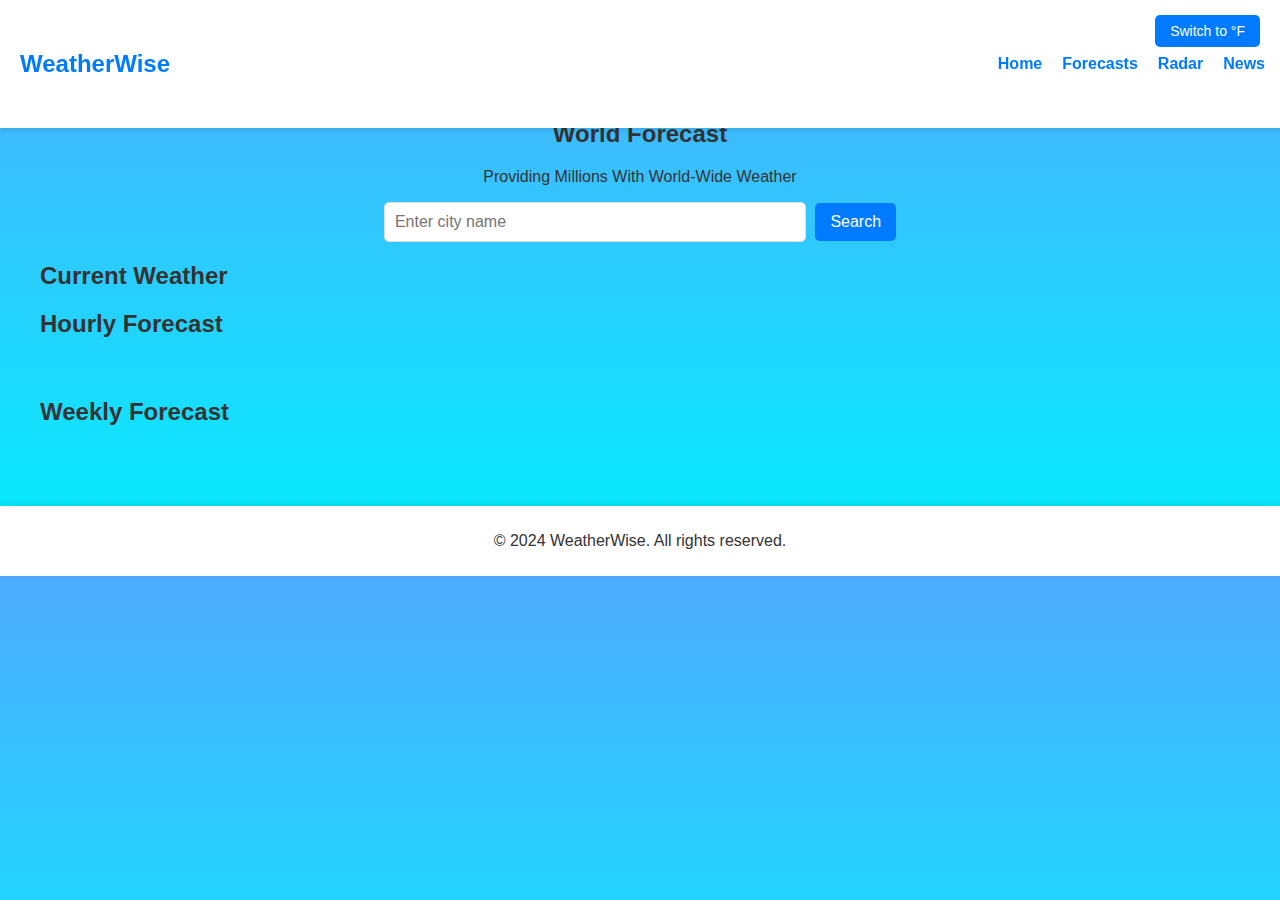
==== templates/forecast.html @ c9ec9c69 "New Build V2" ====
<!DOCTYPE html>
<html lang="en">
<head>
    <meta charset="UTF-8">
    <meta name="viewport" content="width=device-width, initial-scale=1.0">
    <title>WeatherWise - Forecast</title>
    <link rel="stylesheet" href="/static/styles.css">
    <link rel="stylesheet" href="https://cdnjs.cloudflare.com/ajax/libs/font-awesome/6.0.0/css/all.min.css">
</head>
<body>
    <header>
        <div class="logo">
            <h1>WeatherWise</h1>
        </div>
        <nav>
            <ul>
                <li><a href="/">Home</a></li>
                <li><a href="/forecast">Forecasts</a></li>
                <li><a href="/radar">Radar</a></li>
                <li><a href="/news">News</a></li>
            </ul>
        </nav>
    </header>
    <main>
        <!-- Search Section -->
        <section id="search">
            <h2>World Forecast</h2>
            <p>Providing Millions With World-Wide Weather</p>
            <input type="text" id="city" placeholder="Enter city name">
            <button id="search-btn">Search</button>
        </section>
        <!-- Current Weather -->
        <section id="current-weather">
            <h2>Current Weather</h2>
            <div id="weather-data">
                <!-- Dynamic current weather data will be inserted here -->
            </div>
        </section>

        <!-- Hourly Forecast -->
        <section id="hourly-forecast">
            <h2>Hourly Forecast</h2>
            <div id="hourly-data" class="hourly-container">
                <!-- Hourly forecast data will be inserted here -->
            </div>
        </section>

        <!-- Weekly Forecast -->
        <section id="weekly-forecast">
            <h2>Weekly Forecast</h2>
            <div id="weekly-data" class="weekly-container">
                <!-- Weekly forecast data will be inserted here -->
            </div>
        </section>
    </main>
    <footer>
        <p>&copy; 2024 WeatherWise. All rights reserved.</p>
    </footer>
    <script src="/static/script.js"></script>
</body>
</html>
---- static/styles.css ----
/* General Styles */
body {
    font-family: 'Arial', sans-serif;
    margin: 0;
    padding: 0;
    background: linear-gradient(to bottom, #4facfe, #00f2fe);
    color: #333;
}

/* Header */
header {
    background-color: #fff;
    padding: 20px;
    display: flex;
    justify-content: space-between;
    align-items: center;
    box-shadow: 0 2px 5px rgba(0, 0, 0, 0.1);
    position: fixed;
    top: 0;
    width: 100%;
    z-index: 1000;
}

/* Logo */
header .logo h1 {
    font-size: 1.5rem;
    color: #007BFF;
}

/* Navigation */
nav ul {
    list-style: none;
    display: flex;
    gap: 20px;
    margin: 0;
    padding: 0;
    padding-bottom: 35px;
    padding-top: 35px;
    padding-right: 35px;
}

nav ul li {
    margin: 0;
}

nav a {
    text-decoration: none;
    font-weight: bold;
    color: #007BFF;
}

nav a:hover {
    text-decoration: underline;
}

/* Main Section Styling */
main {
    padding: 100px 20px 20px 20px; /* Added top padding to account for fixed header */
    max-width: 1200px;
    width: 100%;
    margin: 0 auto;
}

/* Search Section */
#search {
    text-align: center;
    margin: 20px 0;
}

#search input {
    padding: 10px;
    width: 60%;
    max-width: 400px;
    border-radius: 5px;
    border: 1px solid #ddd;
    font-size: 16px;
}

#search button {
    padding: 10px 15px;
    border: none;
    background-color: #007BFF;
    color: white;
    border-radius: 5px;
    margin-left: 5px;
    font-size: 16px;
    cursor: pointer;
}

#search button:hover {
    background-color: #0056b3;
}

/* Weather Tiles */
.weather-tile {
    background-color: rgba(255, 255, 255, 0.9);
    border-radius: 15px;
    margin: 20px 0;
    padding: 20px;
    box-shadow: 0 4px 12px rgba(0, 0, 0, 0.1);
    text-align: center;
}

.weather-card {
    display: flex;
    flex-direction: row; /* Align tiles horizontally */
    gap: 20px; /* Adds space between each tile */
    justify-content: flex-start;
    overflow-x: auto; /* Allows scrolling if there are too many tiles */
}

/* Individual Weather Tile (for hourly and weekly forecasts) */
.tile {
    background: white;
    border-radius: 15px;
    padding: 15px;
    margin: 5px; /* Adds margin to prevent touching */
    box-shadow: 0 2px 8px rgba(0, 0, 0, 0.1);
    text-align: center;
    width: 150px; /* Fixed width for tiles */
    flex-shrink: 0; /* Prevents shrinking of tiles */
}

.tile img {
    max-width: 100px; /* Ensures icons are not too large */
    height: auto; /* Maintains aspect ratio */
    margin: 10px auto;
}

.tile p {
    margin: 5px 0;
    font-size: 14px;
}

/* Hourly and Weekly Containers */
.hourly-container,
.weekly-container {
    display: flex;
    flex-direction: row; /* Align forecast items horizontally */
    gap: 20px; /* Adds space between items */
    justify-content: flex-start;
    overflow-x: auto; /* Allows horizontal scrolling */
    padding: 10px 0;
    flex-wrap: nowrap; /* Prevents wrapping to the next line */
}

/* Unit Toggle Button */
.unit-toggle {
    position: fixed;
    top: 15px;
    right: 20px;
    padding: 8px 15px;
    background-color: #007BFF;
    color: white;
    border: none;
    border-radius: 5px;
    cursor: pointer;
    z-index: 1001;
    font-size: 14px;
}

.unit-toggle:hover {
    background-color: #0056b3;
}

/* Footer */
footer {
    text-align: center;
    padding: 10px;
    background: white;
    margin-top: 20px;
    box-shadow: 0 -2px 8px rgba(0, 0, 0, 0.1);
}

.weather-tiles-container {
    display: flex;              /* Enable flexbox layout */
    justify-content: space-between; /* Distribute the tiles evenly */
    align-items: center;        /* Vertically center the tiles */
    margin-top: 20px;
    gap: 20px;                  /* Optional: Add space between the tiles */
}

.tile {
    width: 200px;               /* Set width of each tile */
    padding: 15px;
    border: 1px solid #ddd;
    border-radius: 10px;
    text-align: center;
    background-color: #f5f5f5;
    box-shadow: 0 2px 5px rgba(0,0,0,0.1);  /* Optional: Add a subtle shadow for better visuals */
}

.tile img {
    width: 50px;
    height: 50px;
}

.tile h3 {
    font-size: 18px;
    margin-bottom: 10px;
}

.tile p {
    font-size: 14px;
    margin: 5px 0;
}

/* Container for country selector */
#country-selector {
    display: flex;
    flex-wrap: wrap; /* Allows wrapping if too many items */
    justify-content: center; /* Centers the circles horizontally */
    gap: 10px; /* Space between circles */
    padding: 20px;
}

/* Style for individual country circles */
.country-circle {
    display: flex;
    align-items: center;
    justify-content: center;
    width: 50px;  /* Size of the circle */
    height: 50px;
    border-radius: 50%; /* Makes the div circular */
    background-color: #4CAF50; /* Background color */
    color: white; /* Text color */
    font-weight: bold;
    font-size: 12px; /* Adjust size based on your design */
    cursor: pointer;
    text-align: center;
    transition: background-color 0.3s; /* Smooth transition */
}

/* Hover effect for the country circle */
.country-circle:hover {
    background-color: #45a049; /* Darker shade on hover */
}

/* Responsive Design */
@media screen and (max-width: 768px) {
    #search input {
        width: 80%;
    }

    .tile {
        margin: 5px;
        width: 120px; /* Smaller tiles on mobile */
    }

    .weather-card {
        flex-wrap: wrap; /* Allow wrapping of tiles on smaller screens */
    }

    .hourly-container, .weekly-container {
        flex-wrap: wrap; /* Allow wrapping on smaller screens */
    }

    .unit-toggle {
        top: 10px;
        right: 10px;
        padding: 6px 15px;
        font-size: 12px;
    }
}
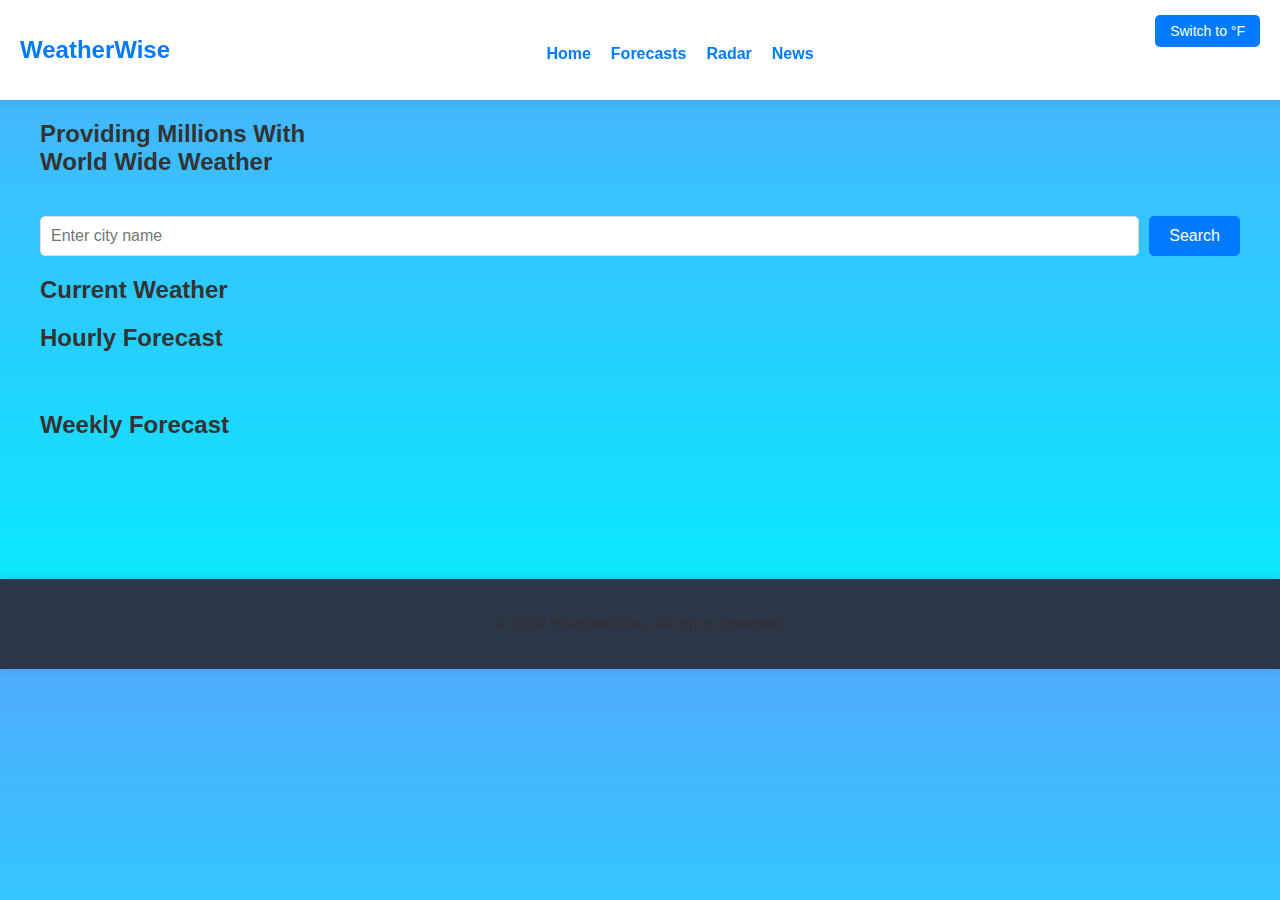
==== commit 5fc1337a: "New hompage layout css and bug fixes" ====
--- a/templates/forecast.html
+++ b/templates/forecast.html
@@ -23,11 +23,12 @@
     </header>
     <main>
         <!-- Search Section -->
-        <section id="search">
-            <h2>World Forecast</h2>
-            <p>Providing Millions With World-Wide Weather</p>
+        <section id="search-section">
+            <h2>Providing Millions With<br>World Wide Weather</h2>
+            <div id="search">
             <input type="text" id="city" placeholder="Enter city name">
             <button id="search-btn">Search</button>
+            </div>
         </section>
         <!-- Current Weather -->
         <section id="current-weather">
--- a/static/styles.css
+++ b/static/styles.css
@@ -28,15 +28,21 @@
 }
 
 /* Navigation */
+nav {
+    display: flex;
+    justify-content: center;
+    align-items: center;
+    position: absolute;
+    top: 45px;
+    width: 100%;
+}
+
 nav ul {
     list-style: none;
     display: flex;
     gap: 20px;
     margin: 0;
     padding: 0;
-    padding-bottom: 35px;
-    padding-top: 35px;
-    padding-right: 35px;
 }
 
 nav ul li {
@@ -61,28 +67,42 @@
     margin: 0 auto;
 }
 
+/* Homepage Layout */
+.homepage-layout {
+    display: grid;
+    grid-template-columns: 1fr 2fr; /* Two columns: search section and tiles */
+    grid-gap: 20px; /* Space between sections */
+    align-items: start; /* Align items to the top */
+    margin-top: 50px;
+}
+
 /* Search Section */
+#search-section {
+    display: flex;
+    flex-direction: column; /* Stack title, subtitle, and search bar */
+    justify-content: flex-start;
+    gap: 20px;
+}
+
 #search {
-    text-align: center;
-    margin: 20px 0;
+    display: flex; /* Search input and button side by side */
+    gap: 10px;
 }
 
 #search input {
     padding: 10px;
-    width: 60%;
-    max-width: 400px;
+    width: 100%; /* Full width within the container */
     border-radius: 5px;
     border: 1px solid #ddd;
     font-size: 16px;
 }
 
 #search button {
-    padding: 10px 15px;
-    border: none;
+    padding: 10px 20px;
     background-color: #007BFF;
     color: white;
+    border: none;
     border-radius: 5px;
-    margin-left: 5px;
     font-size: 16px;
     cursor: pointer;
 }
@@ -92,44 +112,49 @@
 }
 
 /* Weather Tiles */
-.weather-tile {
+.weather-tiles-container {
+    display: flex;
+    justify-content: flex-start; /* Align tiles to the left */
+    gap: 20px; /* Space between tiles */
+    flex-wrap: wrap; /* Wrap tiles on smaller screens */
+}
+
+.weather-tiles {
     background-color: rgba(255, 255, 255, 0.9);
     border-radius: 15px;
-    margin: 20px 0;
     padding: 20px;
     box-shadow: 0 4px 12px rgba(0, 0, 0, 0.1);
     text-align: center;
-}
-
-.weather-card {
-    display: flex;
-    flex-direction: row; /* Align tiles horizontally */
-    gap: 20px; /* Adds space between each tile */
-    justify-content: flex-start;
-    overflow-x: auto; /* Allows scrolling if there are too many tiles */
-}
-
-/* Individual Weather Tile (for hourly and weekly forecasts) */
-.tile {
-    background: white;
-    border-radius: 15px;
-    padding: 15px;
-    margin: 5px; /* Adds margin to prevent touching */
-    box-shadow: 0 2px 8px rgba(0, 0, 0, 0.1);
-    text-align: center;
-    width: 150px; /* Fixed width for tiles */
-    flex-shrink: 0; /* Prevents shrinking of tiles */
-}
-
-.tile img {
-    max-width: 100px; /* Ensures icons are not too large */
-    height: auto; /* Maintains aspect ratio */
-    margin: 10px auto;
-}
-
-.tile p {
-    margin: 5px 0;
-    font-size: 14px;
+    width: 200px; /* Fixed width for tiles */
+}
+
+/* Country Selector */
+#country-selector {
+    grid-column: span 2; /* Span both columns of the grid */
+    display: flex;
+    justify-content: center; /* Center the circles horizontally */
+    gap: 15px; /* Space between circles */
+    margin-top: 20px;
+    flex-wrap: wrap; /* Wrap circles on smaller screens */
+}
+
+.country-circle {
+    display: flex;
+    align-items: center;
+    justify-content: center;
+    width: 100px;
+    height: 100px;
+    border-radius: 50%;
+    background-color: #0056b3;
+    color: white;
+    font-weight: bold;
+    font-size: 20px;
+    cursor: pointer;
+    text-align: center;
+}
+
+.country-circle:hover {
+    background-color: #007BFF;
 }
 
 /* Hourly and Weekly Containers */
@@ -142,6 +167,29 @@
     overflow-x: auto; /* Allows horizontal scrolling */
     padding: 10px 0;
     flex-wrap: nowrap; /* Prevents wrapping to the next line */
+}
+
+/* Individual Weather Tile (for hourly and weekly forecasts) */
+.tile {
+    background: white;
+    border-radius: 15px;
+    padding: 15px;
+    margin: 5px;
+    box-shadow: 0 2px 8px rgba(0, 0, 0, 0.1);
+    text-align: center;
+    width: 150px;
+    flex-shrink: 0; /* Prevents shrinking of tiles */
+}
+
+.tile img {
+    max-width: 100px;
+    height: auto;
+    margin: 10px auto;
+}
+
+.tile p {
+    margin: 5px 0;
+    font-size: 14px;
 }
 
 /* Unit Toggle Button */
@@ -166,99 +214,25 @@
 /* Footer */
 footer {
     text-align: center;
-    padding: 10px;
-    background: white;
-    margin-top: 20px;
+    padding: 20px;
+    background: #2D3648;
+    margin-top: 80px;
     box-shadow: 0 -2px 8px rgba(0, 0, 0, 0.1);
-}
-
-.weather-tiles-container {
-    display: flex;              /* Enable flexbox layout */
-    justify-content: space-between; /* Distribute the tiles evenly */
-    align-items: center;        /* Vertically center the tiles */
-    margin-top: 20px;
-    gap: 20px;                  /* Optional: Add space between the tiles */
-}
-
-.tile {
-    width: 200px;               /* Set width of each tile */
-    padding: 15px;
-    border: 1px solid #ddd;
-    border-radius: 10px;
-    text-align: center;
-    background-color: #f5f5f5;
-    box-shadow: 0 2px 5px rgba(0,0,0,0.1);  /* Optional: Add a subtle shadow for better visuals */
-}
-
-.tile img {
-    width: 50px;
-    height: 50px;
-}
-
-.tile h3 {
-    font-size: 18px;
-    margin-bottom: 10px;
-}
-
-.tile p {
-    font-size: 14px;
-    margin: 5px 0;
-}
-
-/* Container for country selector */
-#country-selector {
-    display: flex;
-    flex-wrap: wrap; /* Allows wrapping if too many items */
-    justify-content: center; /* Centers the circles horizontally */
-    gap: 10px; /* Space between circles */
-    padding: 20px;
-}
-
-/* Style for individual country circles */
-.country-circle {
-    display: flex;
-    align-items: center;
-    justify-content: center;
-    width: 50px;  /* Size of the circle */
-    height: 50px;
-    border-radius: 50%; /* Makes the div circular */
-    background-color: #4CAF50; /* Background color */
-    color: white; /* Text color */
-    font-weight: bold;
-    font-size: 12px; /* Adjust size based on your design */
-    cursor: pointer;
-    text-align: center;
-    transition: background-color 0.3s; /* Smooth transition */
-}
-
-/* Hover effect for the country circle */
-.country-circle:hover {
-    background-color: #45a049; /* Darker shade on hover */
 }
 
 /* Responsive Design */
 @media screen and (max-width: 768px) {
-    #search input {
-        width: 80%;
+    .homepage-layout {
+        grid-template-columns: 1fr; /* Stack sections vertically on small screens */
     }
 
-    .tile {
-        margin: 5px;
-        width: 120px; /* Smaller tiles on mobile */
+    .weather-tiles-container {
+        justify-content: center; /* Center tiles on small screens */
     }
 
-    .weather-card {
-        flex-wrap: wrap; /* Allow wrapping of tiles on smaller screens */
+    .country-circle {
+        width: 50px;
+        height: 50px;
+        font-size: 10px;
     }
-
-    .hourly-container, .weekly-container {
-        flex-wrap: wrap; /* Allow wrapping on smaller screens */
-    }
-
-    .unit-toggle {
-        top: 10px;
-        right: 10px;
-        padding: 6px 15px;
-        font-size: 12px;
-    }
-}
+}
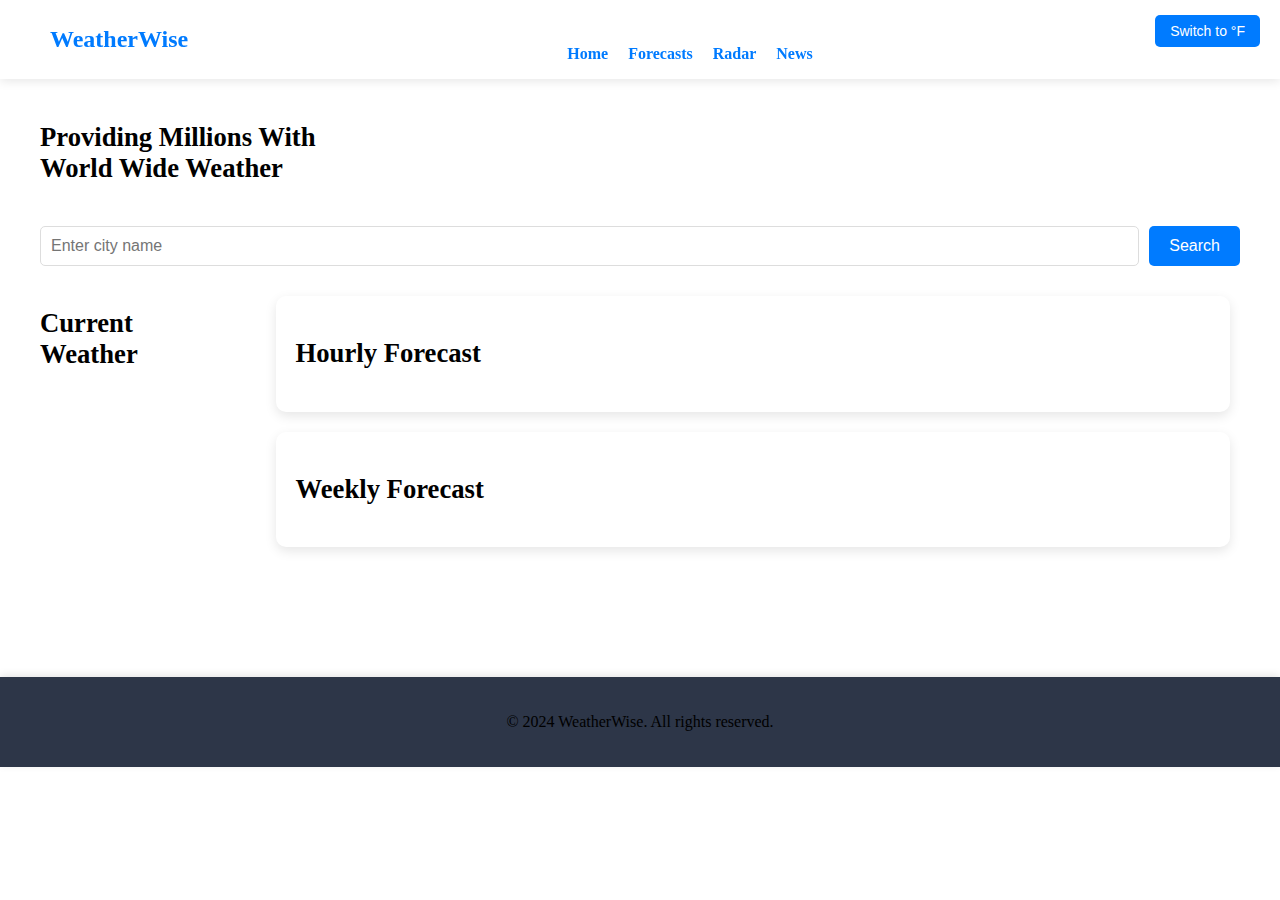
==== commit 436c7463: "New Forecast css layout fixes" ====
--- a/templates/forecast.html
+++ b/templates/forecast.html
@@ -30,29 +30,32 @@
             <button id="search-btn">Search</button>
             </div>
         </section>
-        <!-- Current Weather -->
-        <section id="current-weather">
-            <h2>Current Weather</h2>
-            <div id="weather-data">
-                <!-- Dynamic current weather data will be inserted here -->
+        <div class="weather-container">
+            <!-- Current Weather -->
+            <section id="current-weather">
+                <h2>Current Weather</h2>
+                <div id="weather-data">
+                    <!-- Dynamic current weather data will be inserted here -->
+                </div>
+            </section>
+            <div class="forecast-sections">
+            <!-- Hourly Forecast -->
+            <section id="hourly-forecast">
+                <h2>Hourly Forecast</h2>
+                <div id="hourly-data" class="hourly-container">
+                    <!-- Hourly forecast data will be inserted here -->
+                </div>
+            </section>
+
+            <!-- Weekly Forecast -->
+            <section id="weekly-forecast">
+                <h2>Weekly Forecast</h2>
+                <div id="weekly-data" class="weekly-container">
+                    <!-- Weekly forecast data will be inserted here -->
+                </div>
+            </section>
             </div>
-        </section>
-
-        <!-- Hourly Forecast -->
-        <section id="hourly-forecast">
-            <h2>Hourly Forecast</h2>
-            <div id="hourly-data" class="hourly-container">
-                <!-- Hourly forecast data will be inserted here -->
-            </div>
-        </section>
-
-        <!-- Weekly Forecast -->
-        <section id="weekly-forecast">
-            <h2>Weekly Forecast</h2>
-            <div id="weekly-data" class="weekly-container">
-                <!-- Weekly forecast data will be inserted here -->
-            </div>
-        </section>
+        </div>
     </main>
     <footer>
         <p>&copy; 2024 WeatherWise. All rights reserved.</p>
--- a/static/styles.css
+++ b/static/styles.css
@@ -1,24 +1,32 @@
 /* General Styles */
 body {
-    font-family: 'Arial', sans-serif;
-    margin: 0;
-    padding: 0;
-    background: linear-gradient(to bottom, #4facfe, #00f2fe);
-    color: #333;
-}
+    height: 200%; /* Ensures full screen usage */
+    margin: 0; /* Removes default margin */
+    padding: 0; /* Removes default padding */
+    font-family: 'Inter';
+    background-color: #FFF; /* Sky blue fallback */
+    background-image: url('https://www.w3schools.com/w3images/clouds.jpg'); /* Cloud background */
+    background-size: cover; /* Make sure the image covers the entire screen */
+    background-position: center center; /* Center the image */
+    background-repeat: no-repeat; /* Prevents the image from repeating */
+}
+
+
 
 /* Header */
 header {
-    background-color: #fff;
-    padding: 20px;
+    background-color: #fff; /* Transparent background */
+    padding: 10px 50px; /* Padding for spacing */
     display: flex;
     justify-content: space-between;
     align-items: center;
-    box-shadow: 0 2px 5px rgba(0, 0, 0, 0.1);
     position: fixed;
     top: 0;
-    width: 100%;
+    left: 0;
+    right: 0;
     z-index: 1000;
+    box-shadow: 0 2px 10px rgba(0, 0, 0, 0.1); /* Subtle shadow */
+    transition: background-color 0.3s ease; /* Smooth transition for background */
 }
 
 /* Logo */
@@ -53,12 +61,15 @@
     text-decoration: none;
     font-weight: bold;
     color: #007BFF;
+    transition: color 0.3s ease, transform 0.3s ease;
 }
 
 nav a:hover {
     text-decoration: underline;
-}
-
+    text-decoration-thickness: 2px;
+    transform: translateY(-2px);
+}
+/* ------------------------------------- */
 /* Main Section Styling */
 main {
     padding: 100px 20px 20px 20px; /* Added top padding to account for fixed header */
@@ -66,7 +77,10 @@
     width: 100%;
     margin: 0 auto;
 }
-
+h2 {
+    font-size: 20pt;
+    font-family: "Inter";
+}
 /* Homepage Layout */
 .homepage-layout {
     display: grid;
@@ -76,12 +90,33 @@
     margin-top: 50px;
 }
 
+/* Rounded rectangle for homepage */
+.main-container {
+    background: linear-gradient( 89.5deg,  rgba(131,204,255,1) 0.4%, rgba(66,144,251,1) 100.3% );
+    border-radius: 20px; /* Rounded corners */
+    padding: 10px 80px 40px 80px; /* Shortened padding-top to 20px, kept others as 40px */
+    box-shadow: 0 2px 5px rgba(0, 0, 0, 0.1); /* Light shadow for depth */
+    margin: 50px 0 auto; /* Centering the container */
+    max-width: 1600px; /* Maximum width */
+    z-index: 0;
+    
+}
+.frontrect-container {
+    background: #FFF;
+    border-radius: 20px; /* Rounded corners */
+    padding: 10px 20px 40px 20px; /* Shortened padding-top to 20px, kept others as 40px */
+    box-shadow: 0 2px 5px rgba(0, 0, 0, 0.1); /* Light shadow for depth */
+    margin: 50px 0 auto; /* Centering the container */
+    max-width: 1600px; /* Maximum width */
+    z-index: 1;
+}
 /* Search Section */
 #search-section {
     display: flex;
     flex-direction: column; /* Stack title, subtitle, and search bar */
     justify-content: flex-start;
     gap: 20px;
+    z-index: 2
 }
 
 #search {
@@ -156,17 +191,24 @@
 .country-circle:hover {
     background-color: #007BFF;
 }
+/* ------------------------------------- */
+
+/* Hourly and Weekly Forecast Sections */
+#hourly-forecast,
+#weekly-forecast {
+    background-color: #fff;
+    padding: 20px;
+    border-radius: 10px;
+    box-shadow: 0 4px 12px rgba(0, 0, 0, 0.1);
+}
 
 /* Hourly and Weekly Containers */
 .hourly-container,
 .weekly-container {
     display: flex;
-    flex-direction: row; /* Align forecast items horizontally */
-    gap: 20px; /* Adds space between items */
-    justify-content: flex-start;
-    overflow-x: auto; /* Allows horizontal scrolling */
-    padding: 10px 0;
-    flex-wrap: nowrap; /* Prevents wrapping to the next line */
+    gap: 20px;
+    flex-wrap: nowrap; /* Prevent wrapping on small screens */
+    overflow-x: auto;/* Prevents wrapping to the next line */
 }
 
 /* Individual Weather Tile (for hourly and weekly forecasts) */
@@ -192,6 +234,67 @@
     font-size: 14px;
 }
 
+/* Weather Container for Current Weather and Forecast */
+.weather-container {
+    display: flex;
+    gap: 30px; /* Space between current weather and forecast */
+    justify-content: flex-start;
+    align-items: flex-start; /* Align items at the top */
+    margin: 20px auto; /* Center the container with margin */
+    max-width: 1600px; /* Maximum width for the container */
+    width: 100%;
+}
+/* Current Weather Tile */
+.current-weather {
+    background-color: #fff; /* White background */
+    border-radius: 15px; /* Rounded corners */
+    padding: 20px;
+    width: 180%; /* Larger width for the current weather */
+    box-shadow: 0 4px 12px rgba(0, 0, 0, 0.1); /* Light shadow for depth */
+    display: flex;
+    flex-direction: column; /* Stack the elements vertically */
+    margin-bottom: 20px; /* Adds space below the current weather tile */
+}
+
+
+/* Forecast Section Container (Hourly and Weekly) */
+.forecast-sections {
+    display: flex;
+    flex-direction: column; /* Stack hourly and weekly vertically */
+    width: 80%; /* Set width for the forecast sections */
+    gap: 20px;
+    padding: 10px; /* Adjust padding to reduce space around the section */
+    margin: 0 auto; /* Center the forecast sections horizontally */
+    max-height: 800px; /* Set max-height to limit the height */
+   
+}
+
+
+
+/* Hourly Forecast Tiles */
+.hourly-forecast {
+    display: flex;
+    overflow-x: auto; /* Allows horizontal scrolling */
+    gap: 10px; /* Space between each forecast tile */
+    margin-top: 10px;
+}
+
+.forecast-tile {
+    background-color: #fff; /* White background */
+    border-radius: 10px; /* Rounded corners */
+    padding: 15px; /* Padding inside each forecast tile */
+    margin: 5px;
+    text-align: center; /* Center text */
+    box-shadow: 0 2px 8px rgba(0, 0, 0, 0.1); /* Light shadow for depth */
+    width: 150px; /* Set width for each tile */
+    display: flex;
+    flex-direction: column; /* Stack time and weather icon vertically */
+    
+}
+/* Styles for Hourly Forecast Titles */
+.forecast-tile p {
+    margin: 5px 0;
+}
 /* Unit Toggle Button */
 .unit-toggle {
     position: fixed;
@@ -206,17 +309,24 @@
     z-index: 1001;
     font-size: 14px;
 }
-
 .unit-toggle:hover {
     background-color: #0056b3;
 }
-
+/* Radar */
+iframe {
+    width: 100%;            /* Makes the iframe take up the full width of its container */
+    height: 400px;          /* Sets a fixed height */
+    border: none;           /* Removes the iframe's border */
+    border-radius: 15px;    /* Rounded corners */
+    box-shadow: 0 4px 12px rgba(0, 0, 0, 0.1); /* Light shadow for depth */
+}
 /* Footer */
 footer {
     text-align: center;
     padding: 20px;
     background: #2D3648;
     margin-top: 80px;
+    margin-bottom: 20px; 
     box-shadow: 0 -2px 8px rgba(0, 0, 0, 0.1);
 }
 
@@ -235,4 +345,18 @@
         height: 50px;
         font-size: 10px;
     }
-}
+    iframe {
+        height: 300px; /* Adjust height for smaller screens */
+    }
+    .weather-container {
+        flex-direction: column; /* Stack the sections vertically on small screens */
+    }
+
+    .current-weather {
+        width: 100%; /* Take up full width for mobile */
+    }
+
+    .forecast-sections {
+        width: 100%; /* Forecast section takes full width on mobile */
+    }
+}
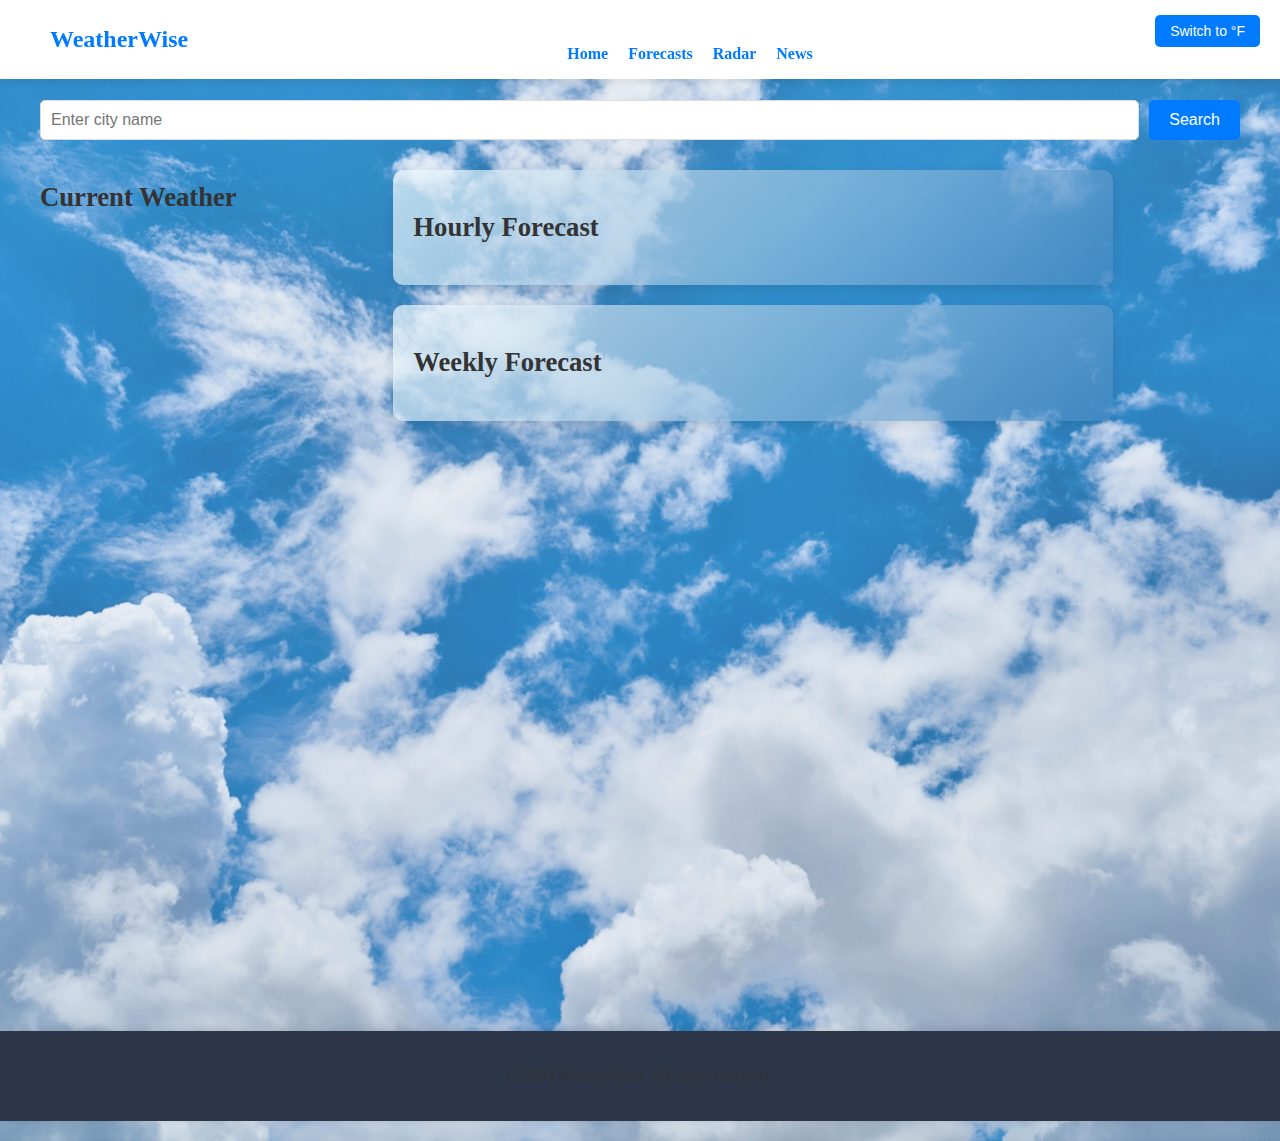
==== commit e53ebea4: "New  css layout fixes" ====
--- a/templates/forecast.html
+++ b/templates/forecast.html
@@ -24,7 +24,6 @@
     <main>
         <!-- Search Section -->
         <section id="search-section">
-            <h2>Providing Millions With<br>World Wide Weather</h2>
             <div id="search">
             <input type="text" id="city" placeholder="Enter city name">
             <button id="search-btn">Search</button>
@@ -39,21 +38,21 @@
                 </div>
             </section>
             <div class="forecast-sections">
-            <!-- Hourly Forecast -->
-            <section id="hourly-forecast">
-                <h2>Hourly Forecast</h2>
-                <div id="hourly-data" class="hourly-container">
-                    <!-- Hourly forecast data will be inserted here -->
-                </div>
-            </section>
+                <!-- Hourly Forecast -->
+                <section id="hourly-forecast">
+                    <h2>Hourly Forecast</h2>
+                    <div id="hourly-data" class="hourly-container">
+                        <!-- Hourly forecast data will be inserted here -->
+                    </div>
+                </section>
 
-            <!-- Weekly Forecast -->
-            <section id="weekly-forecast">
-                <h2>Weekly Forecast</h2>
-                <div id="weekly-data" class="weekly-container">
-                    <!-- Weekly forecast data will be inserted here -->
-                </div>
-            </section>
+                <!-- Weekly Forecast -->
+                <section id="weekly-forecast">
+                    <h2>Weekly Forecast</h2>
+                    <div id="weekly-data" class="weekly-container">
+                        <!-- Weekly forecast data will be inserted here -->
+                    </div>
+                </section>
             </div>
         </div>
     </main>
--- a/static/styles.css
+++ b/static/styles.css
@@ -1,14 +1,18 @@
 /* General Styles */
 body {
+    font-family: 'Inter';
     height: 200%; /* Ensures full screen usage */
-    margin: 0; /* Removes default margin */
-    padding: 0; /* Removes default padding */
-    font-family: 'Inter';
-    background-color: #FFF; /* Sky blue fallback */
-    background-image: url('https://www.w3schools.com/w3images/clouds.jpg'); /* Cloud background */
-    background-size: cover; /* Make sure the image covers the entire screen */
-    background-position: center center; /* Center the image */
-    background-repeat: no-repeat; /* Prevents the image from repeating */
+    margin: 0;
+    padding: 0;
+    background: linear-gradient(
+            rgba(255, 255, 255, 0.2), 
+            rgba(200, 220, 255, 0.2)
+        ), 
+        url('/static/images/cloud.jpg');
+    background-size: cover; /* Ensures the clouds cover the screen */
+    background-position: center; /* Centers the clouds */
+    background-repeat: no-repeat; /* Prevents tiling */
+    color: #333; /* Text color for contrast *//* Prevents the image from repeating */
 }
 
 
@@ -72,10 +76,11 @@
 /* ------------------------------------- */
 /* Main Section Styling */
 main {
-    padding: 100px 20px 20px 20px; /* Added top padding to account for fixed header */
+    padding: 100px 20px 500px 20px; /* Added top padding to account for fixed header */
     max-width: 1200px;
     width: 100%;
     margin: 0 auto;
+    
 }
 h2 {
     font-size: 20pt;
@@ -92,7 +97,7 @@
 
 /* Rounded rectangle for homepage */
 .main-container {
-    background: linear-gradient( 89.5deg,  rgba(131,204,255,1) 0.4%, rgba(66,144,251,1) 100.3% );
+    background: linear-gradient( 135deg,  rgb(104, 183, 239, 0.65) 0.4%, rgb(84, 152, 248, 0.65) 100.3% );
     border-radius: 20px; /* Rounded corners */
     padding: 10px 80px 40px 80px; /* Shortened padding-top to 20px, kept others as 40px */
     box-shadow: 0 2px 5px rgba(0, 0, 0, 0.1); /* Light shadow for depth */
@@ -162,7 +167,18 @@
     text-align: center;
     width: 200px; /* Fixed width for tiles */
 }
-
+/* Homepage Tiles (For the three cities) */
+.homepage-tile {
+    background: white;
+    border-radius: 15px;
+    padding: 15px;
+    margin: 5px;
+    box-shadow: 0 2px 8px rgba(0, 0, 0, 0.1);
+    text-align: center;
+    width: 170px;
+    flex-shrink: 0; /* Prevents shrinking of tiles */
+
+}
 /* Country Selector */
 #country-selector {
     grid-column: span 2; /* Span both columns of the grid */
@@ -196,7 +212,7 @@
 /* Hourly and Weekly Forecast Sections */
 #hourly-forecast,
 #weekly-forecast {
-    background-color: #fff;
+    background: linear-gradient(135deg, rgba(242, 252, 254, 0.70) 0%, rgba(69, 137, 194, 0.70) 100%);
     padding: 20px;
     border-radius: 10px;
     box-shadow: 0 4px 12px rgba(0, 0, 0, 0.1);
@@ -211,15 +227,16 @@
     overflow-x: auto;/* Prevents wrapping to the next line */
 }
 
-/* Individual Weather Tile (for hourly and weekly forecasts) */
+/* Individual Weather Tile (for current weather tile) */
 .tile {
-    background: white;
+    background: linear-gradient(135deg, rgba(242, 252, 254, 0.70) 0%, rgba(69, 137, 194, 0.70) 100%);
     border-radius: 15px;
-    padding: 15px;
+    padding: 10px;
     margin: 5px;
     box-shadow: 0 2px 8px rgba(0, 0, 0, 0.1);
     text-align: center;
-    width: 150px;
+    width: 350px;
+    height: 350px;
     flex-shrink: 0; /* Prevents shrinking of tiles */
 }
 
@@ -250,10 +267,12 @@
     border-radius: 15px; /* Rounded corners */
     padding: 20px;
     width: 180%; /* Larger width for the current weather */
+    height: 100%;
     box-shadow: 0 4px 12px rgba(0, 0, 0, 0.1); /* Light shadow for depth */
     display: flex;
     flex-direction: column; /* Stack the elements vertically */
     margin-bottom: 20px; /* Adds space below the current weather tile */
+
 }
 
 
@@ -261,15 +280,13 @@
 .forecast-sections {
     display: flex;
     flex-direction: column; /* Stack hourly and weekly vertically */
-    width: 80%; /* Set width for the forecast sections */
+    width: 60%; /* Set width for the forecast sections */
     gap: 20px;
     padding: 10px; /* Adjust padding to reduce space around the section */
     margin: 0 auto; /* Center the forecast sections horizontally */
-    max-height: 800px; /* Set max-height to limit the height */
+    max-height: 400px; /* Set max-height to limit the height */
    
 }
-
-
 
 /* Hourly Forecast Tiles */
 .hourly-forecast {
@@ -278,9 +295,9 @@
     gap: 10px; /* Space between each forecast tile */
     margin-top: 10px;
 }
-
+/* Hourly and weekly tile design */
 .forecast-tile {
-    background-color: #fff; /* White background */
+    background: rgba(255, 255, 255, 0.9); /* White background */
     border-radius: 10px; /* Rounded corners */
     padding: 15px; /* Padding inside each forecast tile */
     margin: 5px;
@@ -289,6 +306,7 @@
     width: 150px; /* Set width for each tile */
     display: flex;
     flex-direction: column; /* Stack time and weather icon vertically */
+    max-height: 400px;
     
 }
 /* Styles for Hourly Forecast Titles */
@@ -314,11 +332,21 @@
 }
 /* Radar */
 iframe {
-    width: 100%;            /* Makes the iframe take up the full width of its container */
-    height: 400px;          /* Sets a fixed height */
+    width: 800px;            /* Makes the iframe take up the full width of its container */
+    height: 800px;          /* Sets a fixed height */
     border: none;           /* Removes the iframe's border */
     border-radius: 15px;    /* Rounded corners */
     box-shadow: 0 4px 12px rgba(0, 0, 0, 0.1); /* Light shadow for depth */
+}
+.radar-container {
+    background: linear-gradient( 135deg,  rgb(104, 183, 239, 0.6) 0.4%, rgb(84, 152, 248, 0.6) 100.3% );
+    border-radius: 20px; /* Rounded corners */ 
+    padding: 10px 20px 20px 20px; /* Shortened padding-top to 20px, kept others as 40px */
+    box-shadow: 0 2px 5px rgba(0, 0, 0, 0.1); /* Light shadow for depth */
+    margin: 50px 0 auto; /* Centering the container */
+    max-width: 1600px; /* Maximum width */
+    
+    
 }
 /* Footer */
 footer {
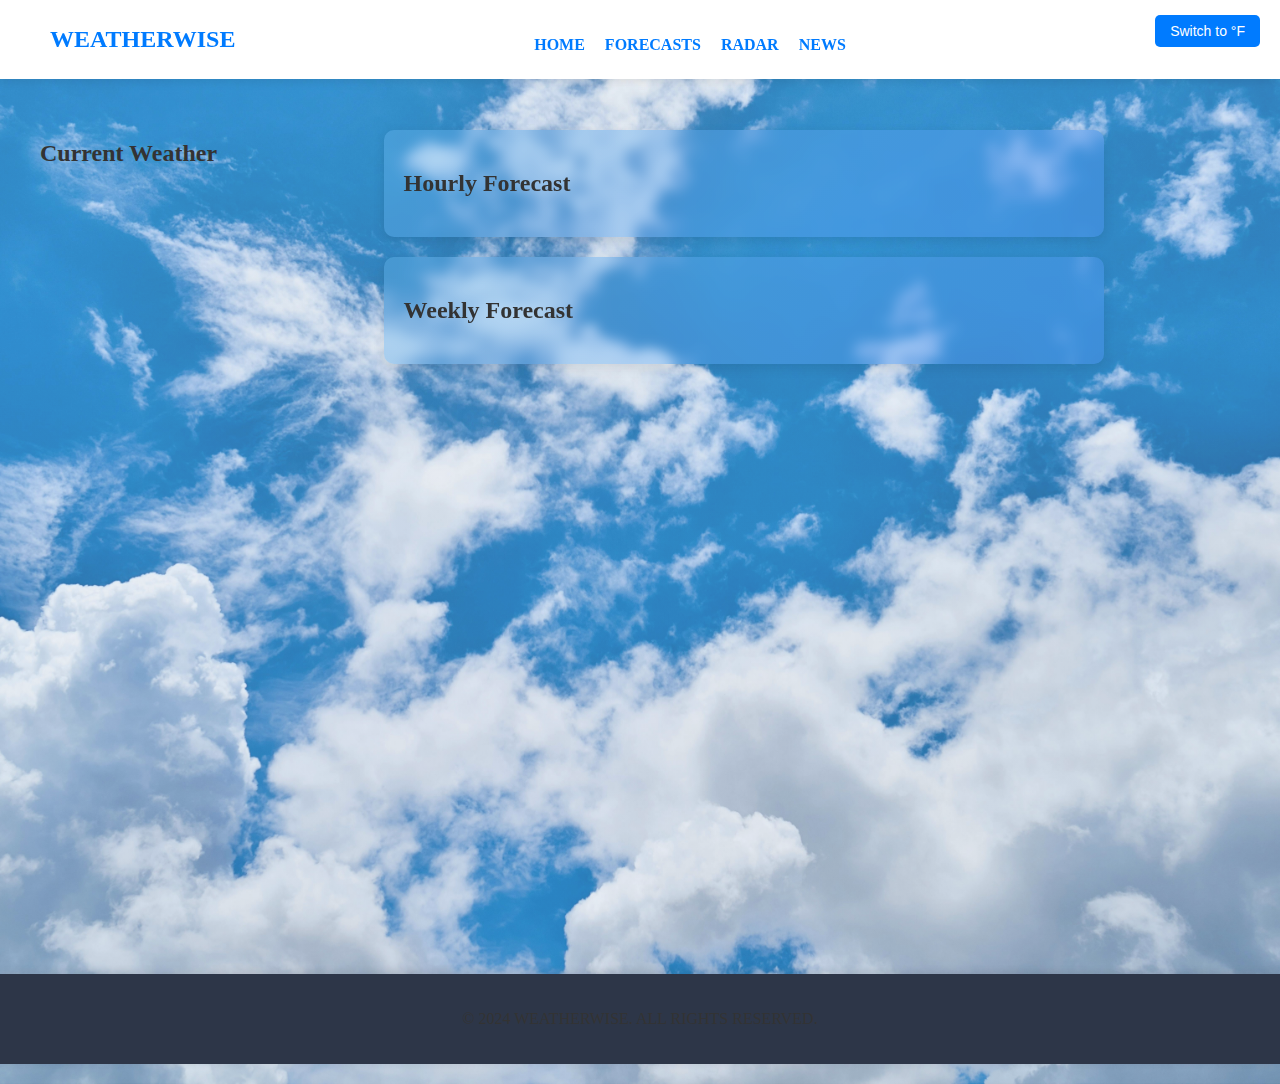
==== commit 4e9f61a7: "addnew functionality and errorhandling" ====
--- a/templates/forecast.html
+++ b/templates/forecast.html
@@ -22,13 +22,7 @@
         </nav>
     </header>
     <main>
-        <!-- Search Section -->
-        <section id="search-section">
-            <div id="search">
-            <input type="text" id="city" placeholder="Enter city name">
-            <button id="search-btn">Search</button>
-            </div>
-        </section>
+        
         <div class="weather-container">
             <!-- Current Weather -->
             <section id="current-weather">
--- a/static/styles.css
+++ b/static/styles.css
@@ -1,6 +1,7 @@
 /* General Styles */
 body {
     font-family: 'Inter';
+    text-transform: uppercase;
     height: 200%; /* Ensures full screen usage */
     margin: 0;
     padding: 0;
@@ -47,6 +48,7 @@
     position: absolute;
     top: 45px;
     width: 100%;
+    bottom: 45px;
 }
 
 nav ul {
@@ -83,21 +85,45 @@
     
 }
 h2 {
-    font-size: 20pt;
+    font-size: 18pt;
+    text-transform: none;
     font-family: "Inter";
 }
 /* Homepage Layout */
 .homepage-layout {
     display: grid;
-    grid-template-columns: 1fr 2fr; /* Two columns: search section and tiles */
-    grid-gap: 20px; /* Space between sections */
+    grid-template-columns: 1fr 2fr; /* Two columns: clock + search section and tiles */
+    grid-template-rows: 150px auto; /* Two rows: one for the clock and one for the search section */
+    row-gap: 10px;   /* Space between sections */
+    column-gap: 20px;
     align-items: start; /* Align items to the top */
-    margin-top: 50px;
+    
+}
+/* Clock Container */
+#clock-container {
+    display: flex;
+    justify-content: center; /* Center the clock horizontally */
+    align-items: center;
+    grid-column: 1; /* Place clock in the first column */
+    grid-row: 1; /* Place clock in the first row */
+    padding-top: 50px;
+    margin-left: 50px;
+    margin-top: 150px;
+    padding: 10px 10px 10px 10px;
+    width: 200px;
+    height: 50px;
+    font-size: 1.5rem; /* Larger font size */
+    color: #0056b3; /* Match primary theme color */
+    background: rgba(255, 255, 255, 0.8); /* Slightly opaque background */
+    border-radius: 10px; /* Rounded corners */
+    box-shadow: 0 2px 5px rgba(0, 0, 0, 0.1); /* Subtle shadow */
+    z-index: 10;
 }
 
 /* Rounded rectangle for homepage */
 .main-container {
-    background: linear-gradient( 135deg,  rgb(104, 183, 239, 0.65) 0.4%, rgb(84, 152, 248, 0.65) 100.3% );
+    background: linear-gradient( 135deg,  rgb(104, 183, 239, 0.4) 0.4%, rgb(84, 152, 248, 0.4) 100.3% );
+    backdrop-filter: blur(6px);
     border-radius: 20px; /* Rounded corners */
     padding: 10px 80px 40px 80px; /* Shortened padding-top to 20px, kept others as 40px */
     box-shadow: 0 2px 5px rgba(0, 0, 0, 0.1); /* Light shadow for depth */
@@ -107,12 +133,15 @@
     
 }
 .frontrect-container {
-    background: #FFF;
+    background: #ffffffc8;
+    backdrop-filter: blur(6px);
     border-radius: 20px; /* Rounded corners */
-    padding: 10px 20px 40px 20px; /* Shortened padding-top to 20px, kept others as 40px */
+    padding: 10px 10px 40px 10px; /* Shortened padding-top to 20px, kept others as 40px */
     box-shadow: 0 2px 5px rgba(0, 0, 0, 0.1); /* Light shadow for depth */
-    margin: 50px 0 auto; /* Centering the container */
+    margin-top: 75px;
     max-width: 1600px; /* Maximum width */
+    grid-column: 1; /* Place search section in the first column */
+    grid-row: 2;
     z-index: 1;
 }
 /* Search Section */
@@ -121,7 +150,8 @@
     flex-direction: column; /* Stack title, subtitle, and search bar */
     justify-content: flex-start;
     gap: 20px;
-    z-index: 2
+    grid-column: 1; /* Place search section in the first column */
+    grid-row: 2; /* Place search section below the clock */
 }
 
 #search {
@@ -157,6 +187,9 @@
     justify-content: flex-start; /* Align tiles to the left */
     gap: 20px; /* Space between tiles */
     flex-wrap: wrap; /* Wrap tiles on smaller screens */
+    grid-column: 2; /* Place tiles in the second column */
+    grid-row: span 2; /* Allow tiles to span both rows */
+    margin-top: 160px;
 }
 
 .weather-tiles {
@@ -169,7 +202,9 @@
 }
 /* Homepage Tiles (For the three cities) */
 .homepage-tile {
-    background: white;
+    background: #ffffffc8;
+    font-size: 12pt;
+    text-transform: none;
     border-radius: 15px;
     padding: 15px;
     margin: 5px;
@@ -200,6 +235,7 @@
     color: white;
     font-weight: bold;
     font-size: 20px;
+    text-transform: none;
     cursor: pointer;
     text-align: center;
 }
@@ -212,7 +248,9 @@
 /* Hourly and Weekly Forecast Sections */
 #hourly-forecast,
 #weekly-forecast {
-    background: linear-gradient(135deg, rgba(242, 252, 254, 0.70) 0%, rgba(69, 137, 194, 0.70) 100%);
+    background: linear-gradient( 135deg,  rgb(104, 183, 239, 0.4) 0.4%, rgb(84, 152, 248, 0.4) 100.3% );
+    box-shadow: inset 0 0 2000px #ffffffc8, 0.4;
+    backdrop-filter: blur(6px);
     padding: 20px;
     border-radius: 10px;
     box-shadow: 0 4px 12px rgba(0, 0, 0, 0.1);
@@ -229,20 +267,22 @@
 
 /* Individual Weather Tile (for current weather tile) */
 .tile {
-    background: linear-gradient(135deg, rgba(242, 252, 254, 0.70) 0%, rgba(69, 137, 194, 0.70) 100%);
+    background: linear-gradient( 135deg,  rgba(253, 253, 253, 0.4) 0.4%, rgba(65, 142, 249, 0.4) 100.3% );
+    backdrop-filter: blur(6px);
     border-radius: 15px;
     padding: 10px;
     margin: 5px;
-    box-shadow: 0 2px 8px rgba(0, 0, 0, 0.1);
+    box-shadow: inset 0 0 2000px #ffffffc8, 0.4;
     text-align: center;
     width: 350px;
-    height: 350px;
+    height: 510px;
     flex-shrink: 0; /* Prevents shrinking of tiles */
 }
 
 .tile img {
     max-width: 100px;
-    height: auto;
+    height: 100px;
+    width: auto;
     margin: 10px auto;
 }
 
@@ -250,7 +290,48 @@
     margin: 5px 0;
     font-size: 14px;
 }
-
+/*for the current weather tile boxes*/
+.weather-details {
+    display: grid;
+    grid-template-columns: 1fr 1fr; /* Two columns for the boxes */
+    grid-gap: 10px; /* Space between boxes */
+    margin-top: 20px;
+}
+.icon-box {
+    background: #ffffffc8, 0.7;
+    backdrop-filter: blur(6px);
+    border-radius: 10px;
+    padding: 10px;
+    box-shadow: 0 2px 5px rgba(0, 0, 0, 0.1);
+    text-align: center;
+    padding: 10px 10px 10px 10px;
+    height: 100px;
+    width: 100px;
+    margin-left: 110px;
+    margin-bottom: 10px;
+}
+.detail-box {
+    background: #ffffffc8, 0.7;
+    backdrop-filter: blur(6px);
+    border-radius: 10px;
+    padding: 10px;
+    box-shadow: 0 2px 5px rgba(0, 0, 0, 0.1);
+    text-align: center;
+}
+
+.detail-box p {
+    margin: 5px 0;
+    font-size: 20px;
+    font-family: 'Inter';
+}
+/* Sizing for current weather tile (top portion) */
+h5 {
+    font-size: 20pt; 
+    font-weight: bold;
+}
+h6 {
+    font-size: 15pt;
+}
 /* Weather Container for Current Weather and Forecast */
 .weather-container {
     display: flex;
@@ -261,19 +342,7 @@
     max-width: 1600px; /* Maximum width for the container */
     width: 100%;
 }
-/* Current Weather Tile */
-.current-weather {
-    background-color: #fff; /* White background */
-    border-radius: 15px; /* Rounded corners */
-    padding: 20px;
-    width: 180%; /* Larger width for the current weather */
-    height: 100%;
-    box-shadow: 0 4px 12px rgba(0, 0, 0, 0.1); /* Light shadow for depth */
-    display: flex;
-    flex-direction: column; /* Stack the elements vertically */
-    margin-bottom: 20px; /* Adds space below the current weather tile */
-
-}
+
 
 
 /* Forecast Section Container (Hourly and Weekly) */
@@ -297,16 +366,18 @@
 }
 /* Hourly and weekly tile design */
 .forecast-tile {
-    background: rgba(255, 255, 255, 0.9); /* White background */
+    background: #ffffffc8; /* White background */
     border-radius: 10px; /* Rounded corners */
-    padding: 15px; /* Padding inside each forecast tile */
-    margin: 5px;
+    padding: 15px; /* Adjust padding to fit content better */
+    margin: 5px; /* Space between tiles */
     text-align: center; /* Center text */
     box-shadow: 0 2px 8px rgba(0, 0, 0, 0.1); /* Light shadow for depth */
-    width: 150px; /* Set width for each tile */
+    width: 200px; /* Fixed width */
+    height: 200px; /* Equal height for a square */
     display: flex;
     flex-direction: column; /* Stack time and weather icon vertically */
-    max-height: 400px;
+    justify-content: center; /* Center content vertically */
+    align-items: center; /* Center content horizontally */
     
 }
 /* Styles for Hourly Forecast Titles */
@@ -348,6 +419,52 @@
     
     
 }
+/* News Section */
+/* Container for the grid */
+.news-grid {
+    display: flex;
+    flex-wrap: wrap;
+    gap: 20px;
+    justify-content: center;
+    padding: 20px;
+}
+
+/* News Tile */
+.news-tile {
+    display: flex;
+    flex-direction: column;
+    width: 300px;
+    text-decoration: none;
+    color: inherit;
+    border-radius: 10px;
+    box-shadow: 0 4px 6px rgba(0, 0, 0, 0.1);
+    overflow: hidden;
+    background-color: #fff;
+    transition: transform 0.3s, box-shadow 0.3s;
+}
+
+.news-tile:hover {
+    transform: scale(1.05);
+    box-shadow: 0 8px 12px rgba(0, 0, 0, 0.2);
+}
+
+/* Image inside the tile */
+.news-image {
+    width: 100%;
+    height: 200px;
+    object-fit: cover;
+}
+
+/* Title below the image */
+.news-title {
+    padding: 15px;
+    font-size: 1rem;
+    font-weight: bold;
+    text-align: center;
+    background-color: #f9f9f9;
+    border-top: 1px solid #ddd;
+}
+
 /* Footer */
 footer {
     text-align: center;
@@ -358,6 +475,8 @@
     box-shadow: 0 -2px 8px rgba(0, 0, 0, 0.1);
 }
 
+
+
 /* Responsive Design */
 @media screen and (max-width: 768px) {
     .homepage-layout {
@@ -387,4 +506,7 @@
     .forecast-sections {
         width: 100%; /* Forecast section takes full width on mobile */
     }
-}
+    .weather-details {
+        grid-template-columns: 1fr; /* Single column on smaller screens */
+    }
+}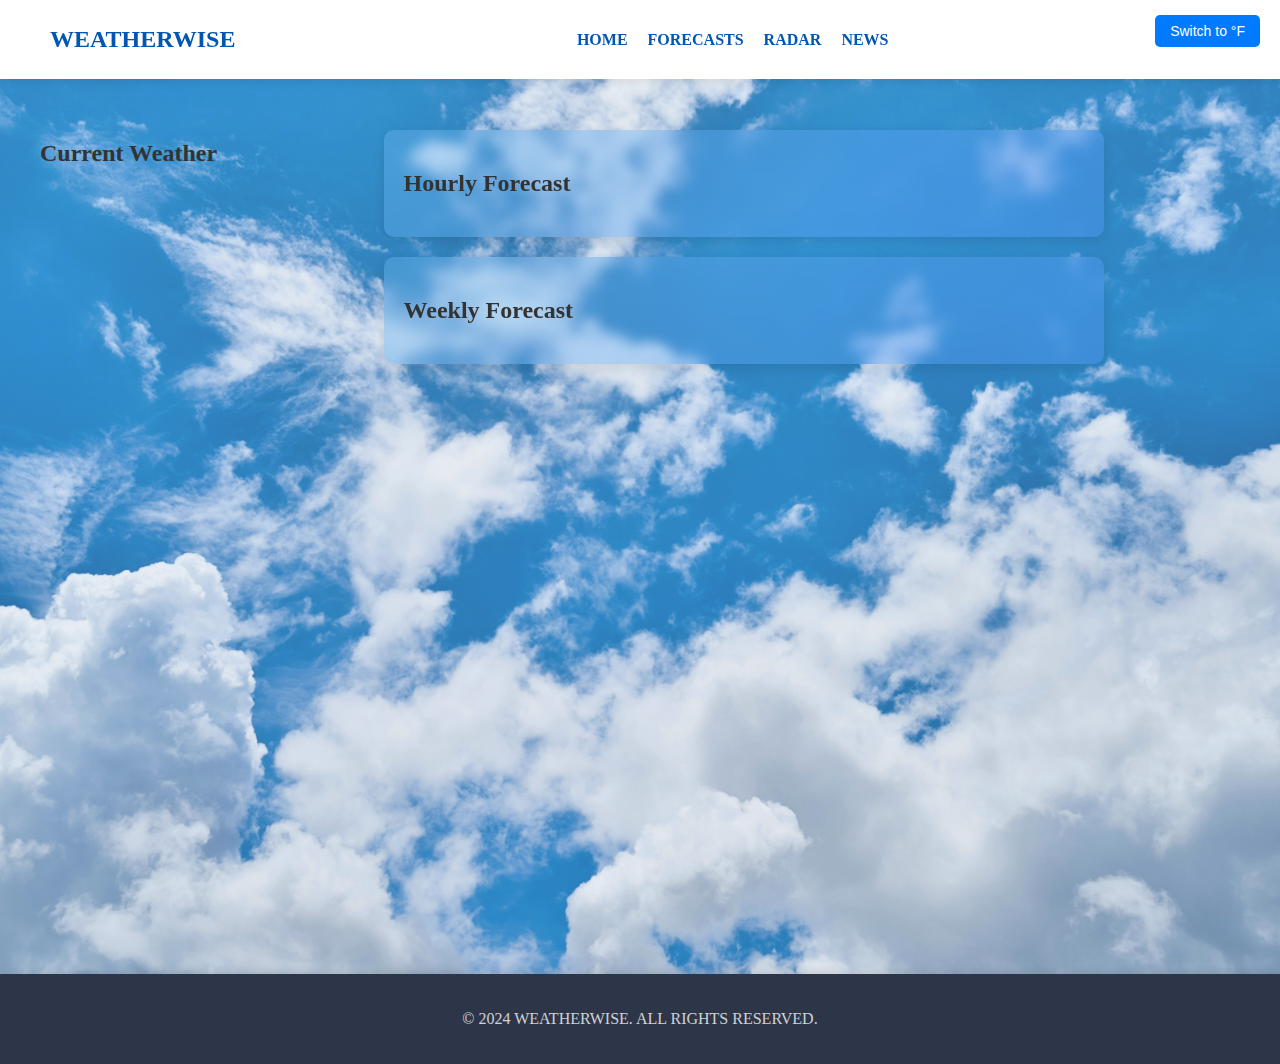
==== commit 5ec810ed: "added More accesibility. Fixed forecast bugs. Changed Forecast page and other bug and performance is" ====
--- a/templates/forecast.html
+++ b/templates/forecast.html
@@ -22,7 +22,6 @@
         </nav>
     </header>
     <main>
-        
         <div class="weather-container">
             <!-- Current Weather -->
             <section id="current-weather">
--- a/static/styles.css
+++ b/static/styles.css
@@ -37,7 +37,7 @@
 /* Logo */
 header .logo h1 {
     font-size: 1.5rem;
-    color: #007BFF;
+    color: #0056b3;
 }
 
 /* Navigation */
@@ -47,6 +47,8 @@
     align-items: center;
     position: absolute;
     top: 45px;
+    position: sticky;
+    z-index: 1000;
     width: 100%;
     bottom: 45px;
 }
@@ -60,13 +62,14 @@
 }
 
 nav ul li {
-    margin: 0;
+    margin-bottom: 20px;
+    align-items: center;
 }
 
 nav a {
     text-decoration: none;
     font-weight: bold;
-    color: #007BFF;
+    color: #0056b3;
     transition: color 0.3s ease, transform 0.3s ease;
 }
 
@@ -192,7 +195,7 @@
     margin-top: 160px;
 }
 
-.weather-tiles {
+.weather-tile {
     background-color: rgba(255, 255, 255, 0.9);
     border-radius: 15px;
     padding: 20px;
@@ -212,7 +215,23 @@
     text-align: center;
     width: 170px;
     flex-shrink: 0; /* Prevents shrinking of tiles */
-
+    transition: transform 0.3s ease, box-shadow 0.3s ease;
+
+}
+/* Hover effect for the weather tile */
+.homepage-tile:hover {
+    transform: translateY(-10px); /* Lift the tile slightly */
+    box-shadow: 0 4px 20px rgba(0, 0, 0, 0.2); /* Add a shadow effect */
+    cursor: pointer; /* Change cursor to pointer to indicate it's clickable */
+}
+
+.homepage-tile img {
+    transition: transform 0.3s ease;
+}
+
+/* Optional: Add hover effect for the image */
+.homepage-tile:hover img {
+    transform: scale(1.1); /* Slight zoom effect on image */
 }
 /* Country Selector */
 #country-selector {
@@ -238,10 +257,14 @@
     text-transform: none;
     cursor: pointer;
     text-align: center;
+    transition: transform 0.2s ease, background-color 0.3s ease, box-shadow 0.3s ease;
+    position: relative;
 }
 
 .country-circle:hover {
-    background-color: #007BFF;
+    background-color: #007BFF; /* Lighter shade on hover */
+    transform: scale(1.1); /* Slightly grow the circle */
+    box-shadow: 0px 10px 15px rgba(0, 0, 0, 0.15); /* Shadow for depth */
 }
 /* ------------------------------------- */
 
@@ -275,10 +298,13 @@
     box-shadow: inset 0 0 2000px #ffffffc8, 0.4;
     text-align: center;
     width: 350px;
-    height: 510px;
+    height: 530px;
     flex-shrink: 0; /* Prevents shrinking of tiles */
 }
-
+.icon-box:hover, .detail-box:hover {
+    transform: scale(1.05);
+    box-shadow: 0px 6px 12px rgba(0, 0, 0, 0.15);
+}
 .tile img {
     max-width: 100px;
     height: 100px;
@@ -380,10 +406,66 @@
     align-items: center; /* Center content horizontally */
     
 }
+.forecast-tile:hover {
+    transform: scale(1.05);
+    box-shadow: 0px 6px 12px rgba(0, 0, 0, 0.15);
+}
 /* Styles for Hourly Forecast Titles */
 .forecast-tile p {
     margin: 5px 0;
 }
+/*Weekly Forecast and Hourly Forecast Scroll Bar*/ 
+.weekly-container, .hourly-container {
+    overflow-x: auto; /* Enable horizontal scrolling */
+    overflow-y: hidden; /* Disable vertical scrolling */
+    display: flex;
+    flex-wrap: nowrap;
+    scroll-snap-type: x mandatory;
+    scroll-behavior: smooth;
+}
+.hourly-container::-webkit-scrollbar {
+    width: 6px;  /* Narrow scrollbar */
+    height: 6px; /* For horizontal scrollbar */
+}
+
+/* Style the thumb (the draggable part of the scrollbar) */
+.hourly-container::-webkit-scrollbar-thumb {
+    background-color: rgba(0, 0, 0, 0.1); /* Light grey thumb */
+    border-radius: 10px;  /* Rounded corners */
+    transition: background-color 0.3s ease; /* Smooth hover effect */
+}
+
+/* Change color of the thumb on hover */
+.hourly-container::-webkit-scrollbar-thumb:hover {
+    background-color: rgba(0, 0, 0, 0.3); /* Darker thumb on hover */
+}
+
+/* Style the scrollbar track when scrolling */
+.hourly-container::-webkit-scrollbar-track {
+    background-color: transparent; /* Transparent background */
+}
+.weekly-container::-webkit-scrollbar {
+    width: 6px;  /* Narrow scrollbar */
+    height: 6px; /* For horizontal scrollbar */
+}
+
+/* Style the thumb (the draggable part of the scrollbar) */
+.weekly-container::-webkit-scrollbar-thumb {
+    background-color: rgba(0, 0, 0, 0.1); /* Light grey thumb */
+    border-radius: 10px;  /* Rounded corners */
+    transition: background-color 0.3s ease; /* Smooth hover effect */
+}
+
+/* Change color of the thumb on hover */
+.weekly-container::-webkit-scrollbar-thumb:hover {
+    background-color: rgba(0, 0, 0, 0.3); /* Darker thumb on hover */
+}
+
+/* Style the scrollbar track when scrolling */
+.weekly-container::-webkit-scrollbar-track {
+    background-color: transparent; /* Transparent background */
+}
+
 /* Unit Toggle Button */
 .unit-toggle {
     position: fixed;
@@ -465,48 +547,112 @@
     border-top: 1px solid #ddd;
 }
 
+
+
 /* Footer */
 footer {
     text-align: center;
+    color: #ffffffc8;
     padding: 20px;
     background: #2D3648;
     margin-top: 80px;
-    margin-bottom: 20px; 
+    margin-bottom: 0px; 
     box-shadow: 0 -2px 8px rgba(0, 0, 0, 0.1);
 }
 
 
 
-/* Responsive Design */
-@media screen and (max-width: 768px) {
+/* Media Queries for Responsiveness */
+@media (max-width: 768px) {
+    /* For smaller devices */
+    header {
+        padding: 10px 20px;
+    }
+
+    /* Logo */
+    header .logo h1 {
+        font-size: 1.2rem;
+    }
+
+    /* Navigation */
+    nav ul {
+        flex-direction: column;
+        gap: 10px;
+    }
+
+    /* Homepage Layout */
     .homepage-layout {
-        grid-template-columns: 1fr; /* Stack sections vertically on small screens */
-    }
-
+        grid-template-columns: 1fr;
+        grid-template-rows: auto auto;
+        row-gap: 20px;
+    }
+
+    /* Weather Tiles */
     .weather-tiles-container {
-        justify-content: center; /* Center tiles on small screens */
+        gap: 10px;
+        justify-content: center;
+    }
+
+    .weather-tile {
+        width: 100%;
+        max-width: 300px;
+    }
+
+    /* Clock Container */
+    #clock-container {
+        width: 150px;
+        height: 40px;
+        font-size: 1.2rem;
+        margin-left: 20px;
+    }
+
+    /* Country Selector */
+    #country-selector {
+        flex-direction: column;
+        align-items: center;
     }
 
     .country-circle {
-        width: 50px;
-        height: 50px;
-        font-size: 10px;
-    }
-    iframe {
-        height: 300px; /* Adjust height for smaller screens */
-    }
-    .weather-container {
-        flex-direction: column; /* Stack the sections vertically on small screens */
-    }
-
-    .current-weather {
-        width: 100%; /* Take up full width for mobile */
-    }
-
+        width: 80px;
+        height: 80px;
+        font-size: 16px;
+    }
+
+    /* Forecast Sections */
     .forecast-sections {
-        width: 100%; /* Forecast section takes full width on mobile */
-    }
-    .weather-details {
-        grid-template-columns: 1fr; /* Single column on smaller screens */
+        width: 90%;
+        margin: 0 auto;
+        padding: 10px;
+    }
+
+    .hourly-container,
+    .weekly-container {
+        flex-wrap: wrap;
+        gap: 10px;
+    }
+}
+
+@media (max-width: 480px) {
+    /* For very small devices */
+    header {
+        padding: 10px 15px;
+    }
+
+    /* Homepage Layout */
+    .homepage-layout {
+        grid-template-columns: 1fr;
+    }
+
+    /* Weather Tiles */
+    .weather-tile {
+        width: 100%;
+        max-width: 250px;
+    }
+
+    /* Country Selector */
+    .country-circle {
+        width: 70px;
+        height: 70px;
+        font-size: 14px;
     }
 }